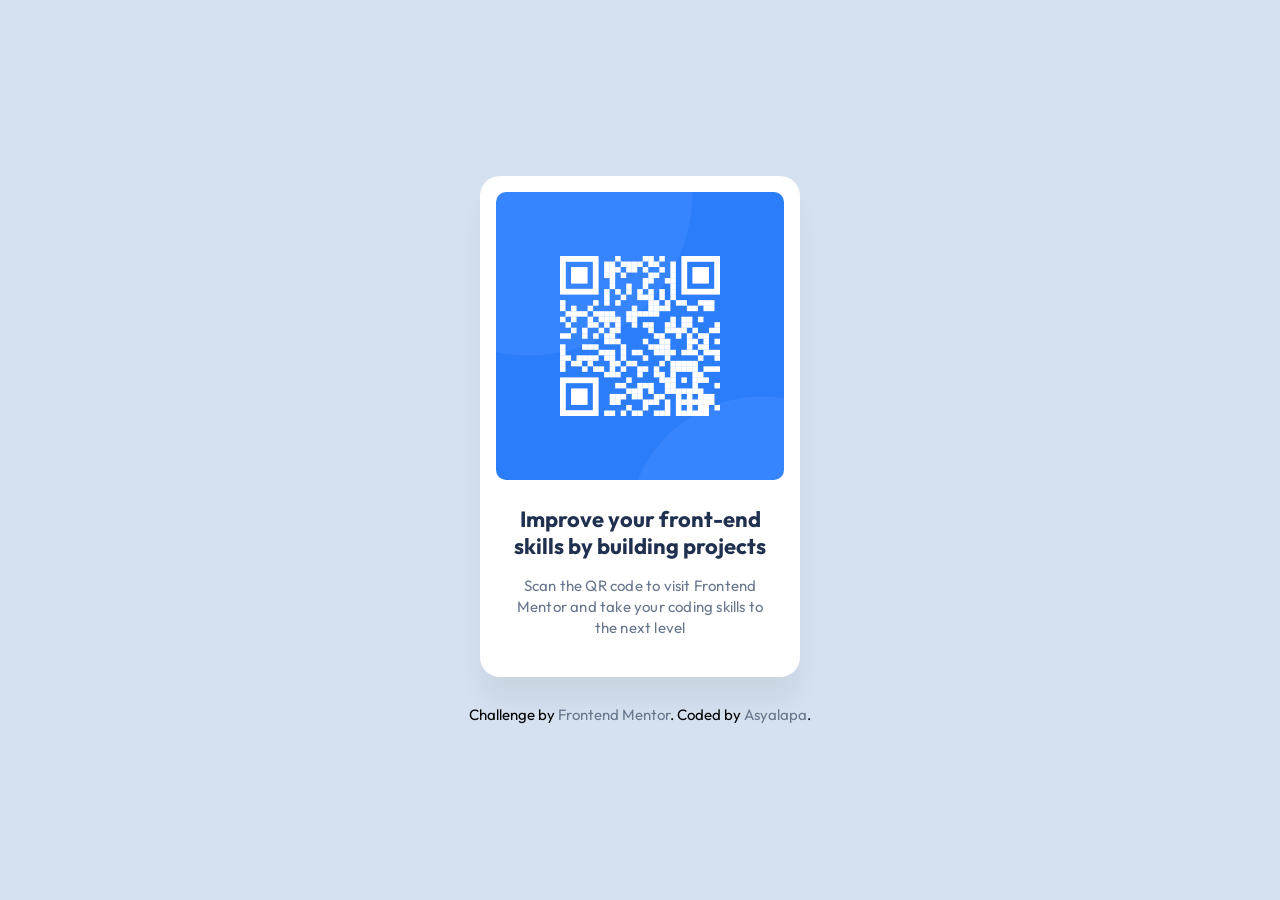
==== qr-code-component/index.html @ ebbda0a0 "added all files, layout and styles" ====
<!DOCTYPE html>
<html lang="en">
<head>
  <meta charset="UTF-8">
  <meta name="viewport" content="width=device-width, initial-scale=1.0">
  <link rel="icon" type="image/png" sizes="32x32" href="./images/favicon-32x32.png">
  <title>Frontend Mentor | QR code component</title>
  <link rel="stylesheet" href="./style.css">
</head>
<body>
  <h1 class="title">QR code component</h1>

  <main class="container">
    <img src="./images/image-qr-code.png" alt="QR code" class="qr-code">
    <div class="text-box">
      <h2 class="card-title">Improve your front-end skills by building projects</h2>
      <p class="instruction">Scan the QR code to visit Frontend Mentor and take your coding skills to the next level</p>
    </div>
  </main>
  
  <footer class="footer">
    Challenge by <a href="https://www.frontendmentor.io?ref=challenge" target="_blank">Frontend Mentor</a>. 
    Coded by <a href="https://github.com/Asyalapa" target="_blank">Asyalapa</a>.
  </footer>
</body>
</html>
---- qr-code-component/style.css ----
@import url('https://fonts.googleapis.com/css2?family=Outfit:wght@400;700&display=swap');

:root {
  --slate-900: #1F314F;
  --slate-500: #68778D;
  --slate-300: #D5E1EF;
  --white-color: #FFFFFF;
  --font-family: 'Outfit', sans-serif;
  --font-size-primary: calc(22 / 16 * 1rem);
  --font-size-secondary: calc(15 / 16 * 1rem);
  --line-height-primary: 1.2;
  --line-height-secondary: 1.4;
  --letter-spacing-secondary: calc(0.2 / 16 * 1rem);
  --padding-large: calc(40 / 16 * 1rem);
  --padding-medium: calc(28 / 16 * 1rem);
  --padding-small: calc(16 / 16 * 1rem);
  --border-radius-large: calc(20 / 16 * 1rem);
  --border-radius-small: calc(10 / 16 * 1rem);
  --xs-width: 320px;
  --mobile-width: 375px;
  --desktop-width: 1440px;
}

* {
  margin: 0;
  padding: 0;
  box-sizing: border-box;
}
html {
  scroll-behavior: smooth;
}
body {
  height: 100vh;
  font-family: var(--font-family);
  background-color: var(--slate-300);
  display: flex;
  flex-direction: column;
  justify-content: center;
  align-items: center;
  gap: var(--padding-medium);
  padding: var(--padding-medium);
}
.title {
  position: absolute;
  width: 1px;
  height: 1px;
  margin: -1px;
  padding: 0;
  overflow: hidden;
  clip-path: inset(50%);
  border: 0;
  white-space: nowrap;
}

.container {
  max-width: calc(320 / 16 * 1rem);
  padding: var(--padding-small);
  display: flex;
  flex-direction: column;
  justify-content: center;
  align-items: center;
  text-align: center;
  gap: var(--border-radius-small);
  background-color: var(--white-color);
  border-radius: var(--border-radius-large);
  box-shadow: 0 25px 25px 0 rgba(0, 0, 0, 0.05);
}
.qr-code {
  max-width: 100%;
  border-radius: var(--border-radius-small);
}
.text-box {
  padding: var(--padding-small);
}
.card-title {
  font-family: var(--font-family);
  font-weight: 700;
  font-size: var(--font-size-primary);
  line-height: var(--line-height-primary);
  color: var(--slate-900);
  margin-bottom: var(--padding-small);
}
.instruction {
  font-family: var(--font-family);
  font-weight: 400;
  font-size: var(--font-size-secondary);
  line-height: var(--line-height-secondary);
  letter-spacing: var(--letter-spacing-secondary);
  color: var(--slate-500);
  margin-bottom: calc(7 / 16 * 1rem);
}

.footer { 
  font-size: var(--font-size-secondary); 
  text-align: center; 
}
.footer a { 
  color: var(--slate-500); 
  text-decoration: none;
}

@media (min-width: 1440px) {
  .container {
    gap: calc(8 / 16 * 1rem);
  }
}
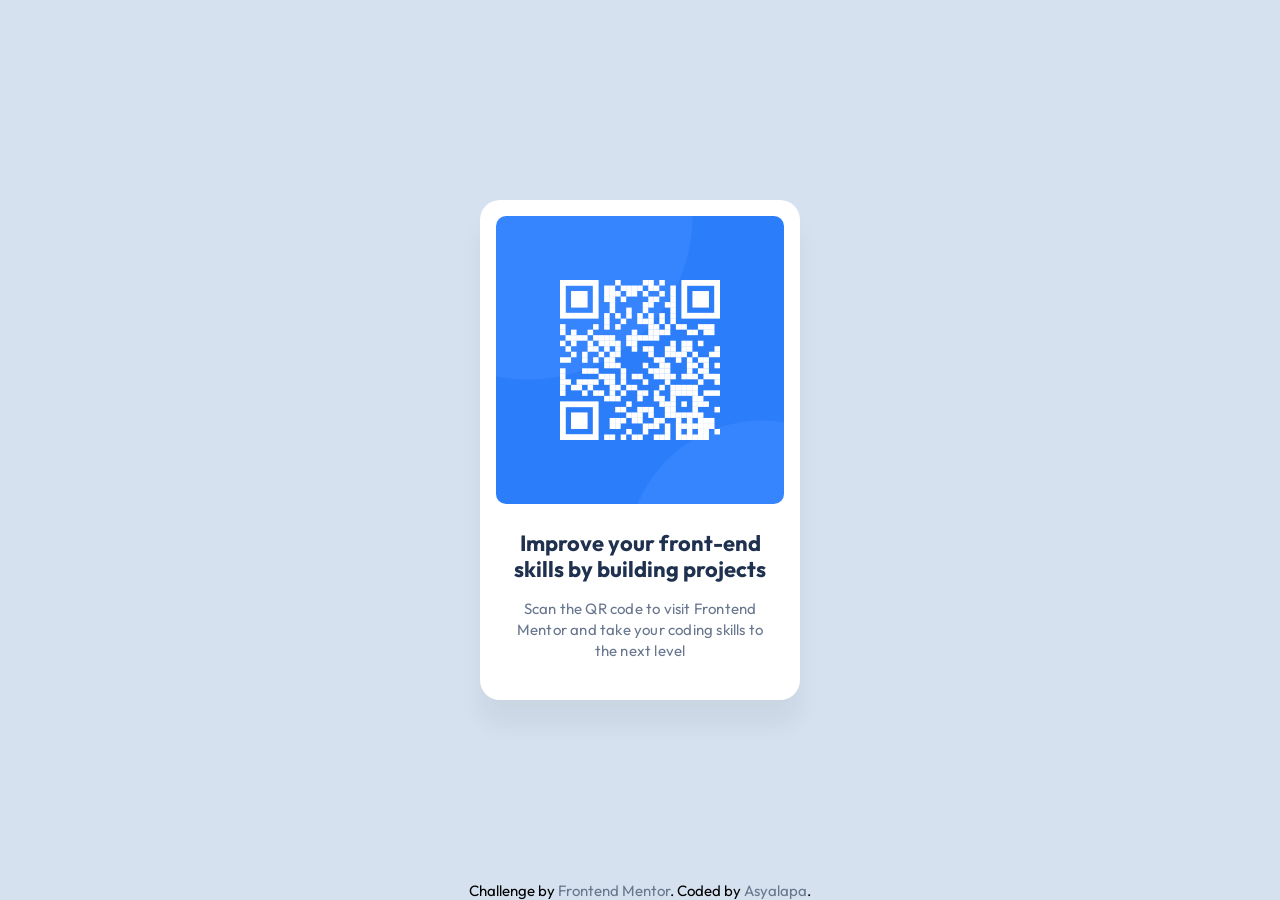
==== commit c824de7e: "complete second challenge, added container around h1 on the first challenge" ====
--- a/qr-code-component/index.html
+++ b/qr-code-component/index.html
@@ -8,9 +8,9 @@
   <link rel="stylesheet" href="./style.css">
 </head>
 <body>
-  <h1 class="title">QR code component</h1>
-
+  
   <main class="container">
+    <h1 class="title">QR code component</h1>
     <img src="./images/image-qr-code.png" alt="QR code" class="qr-code">
     <div class="text-box">
       <h2 class="card-title">Improve your front-end skills by building projects</h2>
--- a/qr-code-component/style.css
+++ b/qr-code-component/style.css
@@ -91,6 +91,8 @@
 }
 
 .footer { 
+  position: absolute;
+  bottom: 0;
   font-size: var(--font-size-secondary); 
   text-align: center; 
 }
